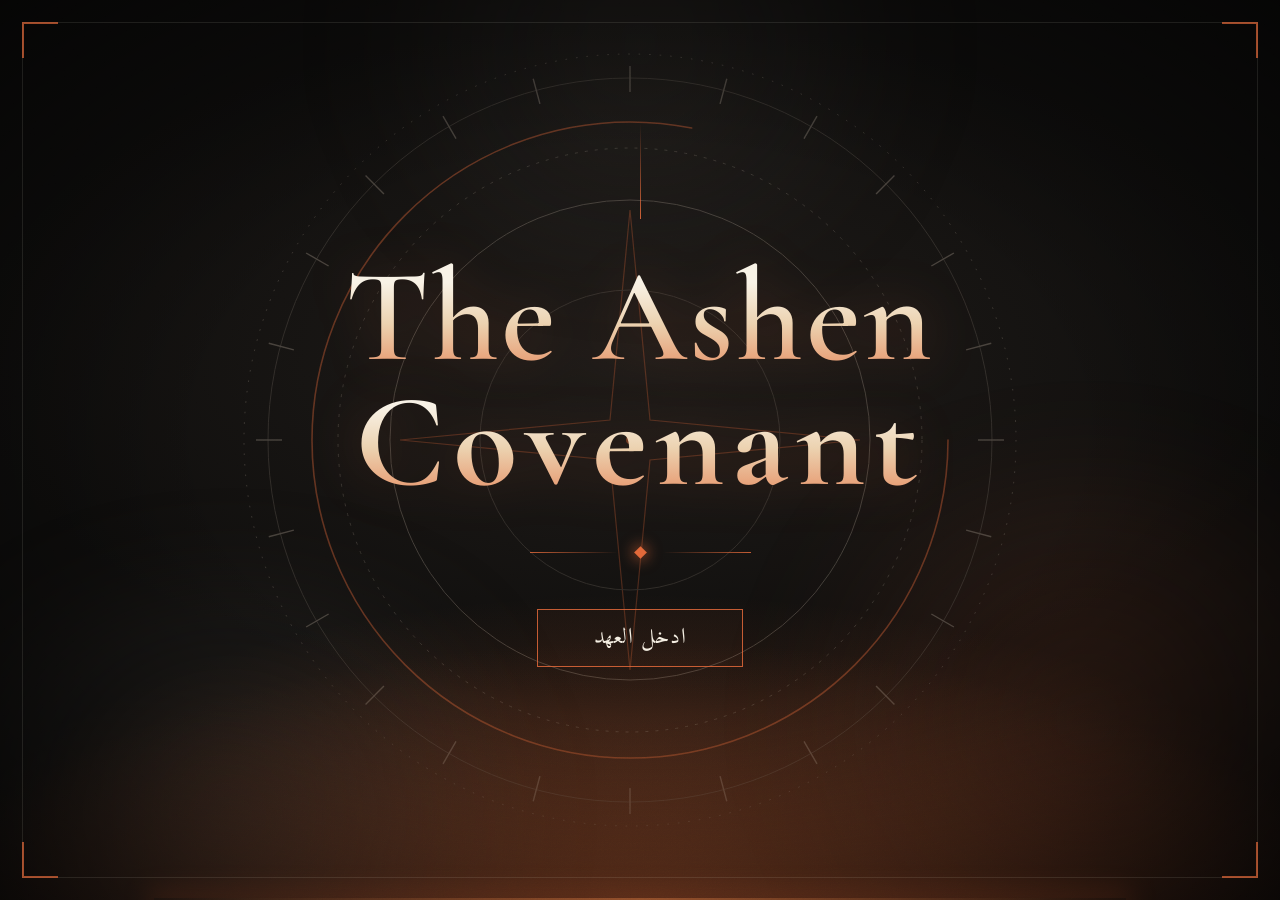
==== pages/intro.html @ e952e1a9 "Separate site sections, shared layout, styles and local assets" ====
<!DOCTYPE html>
<html lang="ar" dir="rtl"><head><link rel="stylesheet" href="../styles/fonts.css">
<meta charset="utf-8">
<meta name="viewport" content="width=device-width, initial-scale=1">
<title>The Ashen Covenant</title>

<meta name="hz:slide-selector" content="[data-canvas-width]"><meta name="hz:canvas-width" content="1440"><meta name="hz:canvas-height" content="900"><link rel="stylesheet" href="../styles/intro.css"></head>
<body>







<div style="position: relative; overflow: hidden; box-sizing: border-box; min-height: 100vh; display: flex; flex-direction: column; background: radial-gradient(ellipse 90% 60% at 50% 112%, rgba(226,105,58,.38), rgba(14,13,12,0) 68%), radial-gradient(ellipse 70% 50% at 50% 40%, rgba(60,52,46,.35), rgba(14,13,12,0) 75%), #0e0d0c; color: #e9e4da; font-family: 'Amiri', serif" data-canvas-width="1440" data-canvas-height="900" data-document-role="page" data-label="الصفحة الافتتاحية">

<div aria-hidden="true" style="position: absolute; inset: 0; pointer-events: none; overflow: hidden">
<div class="smoke" style="left: -12%; bottom: -18%; width: 60%; height: 55%; background: radial-gradient(circle, rgba(130,120,110,.20), rgba(130,120,110,0) 70%)"></div>
<div class="smoke" style="right: -14%; bottom: -10%; width: 58%; height: 60%; background: radial-gradient(circle, rgba(226,105,58,.16), rgba(226,105,58,0) 70%); animation-duration: 28s; animation-delay: -8s"></div>
<div class="smoke" style="left: 22%; top: -20%; width: 56%; height: 50%; background: radial-gradient(circle, rgba(110,102,94,.14), rgba(110,102,94,0) 70%); animation-duration: 34s; animation-delay: -14s"></div>
</div>

<div aria-hidden="true" style="position: absolute; left: 50%; top: 50%; width: min(150vw, 820px); height: min(150vw, 820px); margin-left: calc(min(150vw, 820px) / -2); margin-top: calc(min(150vw, 820px) / -2); pointer-events: none; opacity: .5">
<svg sc-camel-view-box="0 0 800 800" width="100%" height="100%" fill="none" xmlns="http://www.w3.org/2000/svg">
<g class="spin">
<circle cx="400" cy="400" r="386" stroke="#6f675e" stroke-width="1" stroke-dasharray="1.5 9"></circle>
<circle cx="400" cy="400" r="362" stroke="#4d4741" stroke-width="1"></circle>
<g stroke="#7a7167" stroke-width="1.4">
<line x1="400" y1="26" x2="400" y2="52"></line>
<line x1="400" y1="26" x2="400" y2="52" transform="rotate(15 400 400)"></line>
<line x1="400" y1="26" x2="400" y2="52" transform="rotate(30 400 400)"></line>
<line x1="400" y1="26" x2="400" y2="52" transform="rotate(45 400 400)"></line>
<line x1="400" y1="26" x2="400" y2="52" transform="rotate(60 400 400)"></line>
<line x1="400" y1="26" x2="400" y2="52" transform="rotate(75 400 400)"></line>
<line x1="400" y1="26" x2="400" y2="52" transform="rotate(90 400 400)"></line>
<line x1="400" y1="26" x2="400" y2="52" transform="rotate(105 400 400)"></line>
<line x1="400" y1="26" x2="400" y2="52" transform="rotate(120 400 400)"></line>
<line x1="400" y1="26" x2="400" y2="52" transform="rotate(135 400 400)"></line>
<line x1="400" y1="26" x2="400" y2="52" transform="rotate(150 400 400)"></line>
<line x1="400" y1="26" x2="400" y2="52" transform="rotate(165 400 400)"></line>
<line x1="400" y1="26" x2="400" y2="52" transform="rotate(180 400 400)"></line>
<line x1="400" y1="26" x2="400" y2="52" transform="rotate(195 400 400)"></line>
<line x1="400" y1="26" x2="400" y2="52" transform="rotate(210 400 400)"></line>
<line x1="400" y1="26" x2="400" y2="52" transform="rotate(225 400 400)"></line>
<line x1="400" y1="26" x2="400" y2="52" transform="rotate(240 400 400)"></line>
<line x1="400" y1="26" x2="400" y2="52" transform="rotate(255 400 400)"></line>
<line x1="400" y1="26" x2="400" y2="52" transform="rotate(270 400 400)"></line>
<line x1="400" y1="26" x2="400" y2="52" transform="rotate(285 400 400)"></line>
<line x1="400" y1="26" x2="400" y2="52" transform="rotate(300 400 400)"></line>
<line x1="400" y1="26" x2="400" y2="52" transform="rotate(315 400 400)"></line>
<line x1="400" y1="26" x2="400" y2="52" transform="rotate(330 400 400)"></line>
<line x1="400" y1="26" x2="400" y2="52" transform="rotate(345 400 400)"></line>
</g>
</g>
<g class="spinBack">
<circle cx="400" cy="400" r="318" stroke="#e2693a" stroke-width="1.6" stroke-dasharray="1560 440" stroke-linecap="round" opacity=".75"></circle>
<circle cx="400" cy="400" r="292" stroke="#5c564e" stroke-width="1" stroke-dasharray="3 7"></circle>
</g>
<g class="spin" style="animation-duration: 220s">
<circle cx="400" cy="400" r="240" stroke="#6f675e" stroke-width="1"></circle>
<polygon points="400,170 420,380 630,400 420,420 400,630 380,420 170,400 380,380" stroke="#e2693a" stroke-width="1.2" opacity=".55"></polygon>
</g>
<circle cx="400" cy="400" r="150" stroke="#4d4741" stroke-width="1"></circle>
<circle cx="400" cy="400" r="4" fill="#e2693a" opacity=".8"></circle>
</svg>
</div>

<div aria-hidden="true" style="position: absolute; left: 0; right: 0; bottom: 0; height: 34%; pointer-events: none; background: radial-gradient(ellipse 55% 100% at 50% 100%, rgba(240,120,60,.30), rgba(14,13,12,0)); animation: breathe 6s ease-in-out infinite"></div>
<div aria-hidden="true" style="position: absolute; left: 12%; right: 12%; bottom: 0; height: 2px; pointer-events: none; background: linear-gradient(90deg, rgba(226,105,58,0), rgba(240,130,70,.95) 50%, rgba(226,105,58,0)); box-shadow: 0 0 24px 6px rgba(226,105,58,.45); animation: breathe 5s ease-in-out infinite"></div>

<div aria-hidden="true" style="position: absolute; inset: 0; pointer-events: none; overflow: hidden">
<span class="flake" style="left: 5%; width: 3px; height: 2px; --dx: 40px; --r: 200deg; animation-duration: 22s; animation-delay: 0s"></span>
<span class="flake" style="left: 14%; width: 2px; height: 2px; --dx: -30px; --r: -160deg; animation-duration: 26s; animation-delay: 5s"></span>
<span class="flake" style="left: 23%; width: 4px; height: 2px; --dx: 55px; --r: 240deg; animation-duration: 24s; animation-delay: 11s"></span>
<span class="flake" style="left: 31%; width: 2px; height: 2px; --dx: -45px; --r: -120deg; animation-duration: 28s; animation-delay: 3s"></span>
<span class="flake" style="left: 40%; width: 3px; height: 2px; --dx: 35px; --r: 180deg; animation-duration: 23s; animation-delay: 14s"></span>
<span class="flake" style="left: 48%; width: 2px; height: 2px; --dx: -25px; --r: -220deg; animation-duration: 27s; animation-delay: 8s"></span>
<span class="flake" style="left: 57%; width: 4px; height: 2px; --dx: 60px; --r: 260deg; animation-duration: 25s; animation-delay: 1.5s"></span>
<span class="flake" style="left: 64%; width: 2px; height: 2px; --dx: -50px; --r: -140deg; animation-duration: 29s; animation-delay: 12s"></span>
<span class="flake" style="left: 72%; width: 3px; height: 2px; --dx: 30px; --r: 190deg; animation-duration: 24s; animation-delay: 6s"></span>
<span class="flake" style="left: 80%; width: 2px; height: 2px; --dx: -35px; --r: -200deg; animation-duration: 26s; animation-delay: 16s"></span>
<span class="flake" style="left: 88%; width: 4px; height: 2px; --dx: 45px; --r: 230deg; animation-duration: 22s; animation-delay: 9s"></span>
<span class="flake" style="left: 95%; width: 2px; height: 2px; --dx: -40px; --r: -170deg; animation-duration: 28s; animation-delay: 2.5s"></span>
</div>

<div aria-hidden="true" style="position: absolute; inset: 0; pointer-events: none; overflow: hidden">
<span class="ember" style="left: 5%; width: 3px; height: 3px; --dx: 40px; animation-duration: 11s; animation-delay: 0s"></span>
<span class="ember soft" style="left: 9%; width: 5px; height: 5px; --dx: -30px; animation-duration: 16s; animation-delay: 4s"></span>
<span class="ember" style="left: 14%; width: 2px; height: 2px; --dx: 55px; animation-duration: 13s; animation-delay: 7s"></span>
<span class="ember" style="left: 20%; width: 4px; height: 4px; --dx: -45px; animation-duration: 12s; animation-delay: 1.5s"></span>
<span class="ember soft" style="left: 26%; width: 6px; height: 6px; --dx: 35px; animation-duration: 18s; animation-delay: 9s"></span>
<span class="ember" style="left: 31%; width: 2px; height: 2px; --dx: -25px; animation-duration: 10s; animation-delay: 3s"></span>
<span class="ember" style="left: 36%; width: 3px; height: 3px; --dx: 60px; animation-duration: 15s; animation-delay: 6s"></span>
<span class="ember" style="left: 41%; width: 2px; height: 2px; --dx: -55px; animation-duration: 12s; animation-delay: 10.5s"></span>
<span class="ember soft" style="left: 46%; width: 5px; height: 5px; --dx: 25px; animation-duration: 17s; animation-delay: 2s"></span>
<span class="ember" style="left: 50%; width: 3px; height: 3px; --dx: -20px; animation-duration: 11s; animation-delay: 8s"></span>
<span class="ember" style="left: 54%; width: 2px; height: 2px; --dx: 45px; animation-duration: 13s; animation-delay: 0.8s"></span>
<span class="ember soft" style="left: 59%; width: 4px; height: 4px; --dx: -60px; animation-duration: 16s; animation-delay: 5s"></span>
<span class="ember" style="left: 64%; width: 3px; height: 3px; --dx: 30px; animation-duration: 12s; animation-delay: 11s"></span>
<span class="ember" style="left: 69%; width: 2px; height: 2px; --dx: -35px; animation-duration: 10s; animation-delay: 2.8s"></span>
<span class="ember soft" style="left: 74%; width: 6px; height: 6px; --dx: 50px; animation-duration: 19s; animation-delay: 7.5s"></span>
<span class="ember" style="left: 79%; width: 3px; height: 3px; --dx: -25px; animation-duration: 14s; animation-delay: 1s"></span>
<span class="ember" style="left: 84%; width: 2px; height: 2px; --dx: 40px; animation-duration: 13s; animation-delay: 4.5s"></span>
<span class="ember" style="left: 89%; width: 4px; height: 4px; --dx: -50px; animation-duration: 15s; animation-delay: 9.5s"></span>
<span class="ember soft" style="left: 94%; width: 5px; height: 5px; --dx: 20px; animation-duration: 17s; animation-delay: 3.5s"></span>
<span class="ember" style="left: 97%; width: 2px; height: 2px; --dx: -30px; animation-duration: 11s; animation-delay: 6.5s"></span>
</div>

<div aria-hidden="true" style="position: absolute; inset: 0; pointer-events: none; background: radial-gradient(ellipse 75% 70% at 50% 48%, rgba(0,0,0,0) 45%, rgba(0,0,0,.72) 100%)"></div>

<svg aria-hidden="true" xmlns="http://www.w3.org/2000/svg" style="position: absolute; inset: 0; width: 100%; height: 100%; opacity: .10; mix-blend-mode: overlay; pointer-events: none">
<filter id="grain"><feTurbulence type="fractalNoise" baseFrequency=".85" numOctaves="2" stitchTiles="stitch"></feTurbulence><feColorMatrix type="saturate" values="0"></feColorMatrix></filter>
<rect width="100%" height="100%" filter="url(#grain)"></rect>
</svg>

<div aria-hidden="true" style="position: absolute; inset: 22px; border: 1px solid rgba(233,228,218,.10); pointer-events: none"></div>
<div aria-hidden="true" style="position: absolute; top: 22px; left: 22px; width: 34px; height: 34px; border-top: 2px solid rgba(226,105,58,.7); border-left: 2px solid rgba(226,105,58,.7); pointer-events: none"></div>
<div aria-hidden="true" style="position: absolute; top: 22px; right: 22px; width: 34px; height: 34px; border-top: 2px solid rgba(226,105,58,.7); border-right: 2px solid rgba(226,105,58,.7); pointer-events: none"></div>
<div aria-hidden="true" style="position: absolute; bottom: 22px; left: 22px; width: 34px; height: 34px; border-bottom: 2px solid rgba(226,105,58,.7); border-left: 2px solid rgba(226,105,58,.7); pointer-events: none"></div>
<div aria-hidden="true" style="position: absolute; bottom: 22px; right: 22px; width: 34px; height: 34px; border-bottom: 2px solid rgba(226,105,58,.7); border-right: 2px solid rgba(226,105,58,.7); pointer-events: none"></div>

<main style="position: relative; flex: 1 1 auto; display: flex; flex-direction: column; align-items: center; justify-content: center; text-align: center; padding: 0 24px 110px">
<span class="thread" style="display: block; width: 1px; height: 96px; margin-bottom: 36px; background: linear-gradient(180deg, rgba(226,105,58,0), rgba(226,105,58,.9))"></span>
<h1 class="in2" style="margin: 0; line-height: .94">
<span class="title" dir="ltr" style="display: block; font-family: 'Cormorant Garamond', serif; font-weight: 600; font-size: clamp(56px, 11.5vw, 132px); letter-spacing: .02em">The Ashen</span>
<span class="title" dir="ltr" style="display: block; font-family: 'Cormorant Garamond', serif; font-weight: 700; font-size: clamp(56px, 11.5vw, 132px); letter-spacing: .06em">Covenant</span>
</h1>
<div class="in3" style="display: flex; align-items: center; gap: 18px; margin-top: 44px">
<span style="display: block; width: 88px; height: 1px; background: linear-gradient(90deg, rgba(226,105,58,0), rgba(226,105,58,.85))"></span>
<span style="display: block; width: 9px; height: 9px; background: #e2693a; transform: rotate(45deg); box-shadow: 0 0 14px 2px rgba(226,105,58,.6)"></span>
<span style="display: block; width: 88px; height: 1px; background: linear-gradient(90deg, rgba(226,105,58,.85), rgba(226,105,58,0))"></span>
</div>
<div class="in4" style="margin-top: 52px">
<a class="enter" href="#home" id="enter-site">ادخل العهد</a>
</div>
</main>



</div>




<script>document.getElementById('enter-site').addEventListener('click',function(e){e.preventDefault();parent.postMessage('ashen:enter','*')});</script></body></html>
---- styles/fonts.css ----
/* Font licenses: ../assets/fonts/LICENSE.txt */
@font-face {
  font-family: 'Amiri';
  font-style: normal;
  font-weight: 400;
  font-display: swap;
  src: url("../assets/fonts/font-1.woff2") format('woff2');
  unicode-range: U+0600-06FF, U+0750-077F, U+0870-0891, U+0897-08E1, U+08E3-08FF, U+200C-200E, U+2010-2011, U+204F, U+2E41, U+FB50-FDFF, U+FE70-FE74, U+FE76-FEFC, U+102E0-102FB, U+10E60-10E7E, U+10EC2-10EC7, U+10EC9-10EEE, U+10EF0-10EFF, U+1EE00-1EE03, U+1EE05-1EE1F, U+1EE21-1EE22, U+1EE24, U+1EE27, U+1EE29-1EE32, U+1EE34-1EE37, U+1EE39, U+1EE3B, U+1EE42, U+1EE47, U+1EE49, U+1EE4B, U+1EE4D-1EE4F, U+1EE51-1EE52, U+1EE54, U+1EE57, U+1EE59, U+1EE5B, U+1EE5D, U+1EE5F, U+1EE61-1EE62, U+1EE64, U+1EE67-1EE6A, U+1EE6C-1EE72, U+1EE74-1EE77, U+1EE79-1EE7C, U+1EE7E, U+1EE80-1EE89, U+1EE8B-1EE9B, U+1EEA1-1EEA3, U+1EEA5-1EEA9, U+1EEAB-1EEBB, U+1EEF0-1EEF1;
}
@font-face {
  font-family: 'Amiri';
  font-style: normal;
  font-weight: 400;
  font-display: swap;
  src: url("../assets/fonts/font-2.woff2") format('woff2');
  unicode-range: U+0000-00FF, U+0131, U+0152-0153, U+02BB-02BC, U+02C6, U+02DA, U+02DC, U+0304, U+0308, U+0329, U+2000-206F, U+20AC, U+2122, U+2191, U+2193, U+2212, U+2215, U+FEFF, U+FFFD;
}
@font-face {
  font-family: 'Cormorant Garamond';
  font-style: normal;
  font-weight: 500;
  font-display: swap;
  src: url("../assets/fonts/font-3.woff2") format('woff2');
  unicode-range: U+0000-00FF, U+0131, U+0152-0153, U+02BB-02BC, U+02C6, U+02DA, U+02DC, U+0304, U+0308, U+0329, U+2000-206F, U+20AC, U+2122, U+2191, U+2193, U+2212, U+2215, U+FEFF, U+FFFD;
}
@font-face {
  font-family: 'Cormorant Garamond';
  font-style: normal;
  font-weight: 600;
  font-display: swap;
  src: url("../assets/fonts/font-3.woff2") format('woff2');
  unicode-range: U+0000-00FF, U+0131, U+0152-0153, U+02BB-02BC, U+02C6, U+02DA, U+02DC, U+0304, U+0308, U+0329, U+2000-206F, U+20AC, U+2122, U+2191, U+2193, U+2212, U+2215, U+FEFF, U+FFFD;
}
@font-face {
  font-family: 'Cormorant Garamond';
  font-style: normal;
  font-weight: 700;
  font-display: swap;
  src: url("../assets/fonts/font-3.woff2") format('woff2');
  unicode-range: U+0000-00FF, U+0131, U+0152-0153, U+02BB-02BC, U+02C6, U+02DA, U+02DC, U+0304, U+0308, U+0329, U+2000-206F, U+20AC, U+2122, U+2191, U+2193, U+2212, U+2215, U+FEFF, U+FFFD;
}
---- styles/intro.css ----
/* arabic */

/* latin-ext */

/* latin */

/* arabic */

/* latin-ext */

/* latin */

/* cyrillic-ext */

/* cyrillic */

/* vietnamese */

/* latin-ext */

/* latin */

/* cyrillic-ext */

/* cyrillic */

/* vietnamese */

/* latin-ext */

/* latin */

/* cyrillic-ext */

/* cyrillic */

/* vietnamese */

/* latin-ext */

/* latin */



body{margin:0;background:#0e0d0c}
a{color:#a39d94;text-decoration:none}
a:hover{color:#e9e4da}
@keyframes rise{
0%{transform:translate3d(0,0,0) scale(1);opacity:0}
10%{opacity:.95}
65%{opacity:.5}
100%{transform:translate3d(var(--dx),-95vh,0) scale(.35);opacity:0}
}
@keyframes fall{
0%{transform:translate3d(0,-8vh,0) rotate(0deg);opacity:0}
12%{opacity:.55}
85%{opacity:.35}
100%{transform:translate3d(var(--dx),108vh,0) rotate(var(--r));opacity:0}
}
@keyframes drift{
0%{transform:translate3d(-4%,0,0) scale(1);opacity:.7}
100%{transform:translate3d(5%,-6%,0) scale(1.18);opacity:1}
}
@keyframes breathe{
0%,100%{opacity:.55}
50%{opacity:.9}
}
@keyframes spin{
from{transform:rotate(0deg)}
to{transform:rotate(360deg)}
}
@keyframes spinBack{
from{transform:rotate(360deg)}
to{transform:rotate(0deg)}
}
@keyframes fadeUp{
0%{opacity:0;transform:translateY(22px)}
100%{opacity:1;transform:translateY(0)}
}
@keyframes drawDown{
0%{transform:scaleY(0)}
100%{transform:scaleY(1)}
}
@keyframes pulse{
0%,100%{box-shadow:0 0 0 0 rgba(226,105,58,0),inset 0 0 0 0 rgba(226,105,58,0)}
50%{box-shadow:0 0 28px 2px rgba(226,105,58,.28),inset 0 0 18px 0 rgba(226,105,58,.12)}
}
@keyframes flicker{
0%,100%{opacity:1}
46%{opacity:.92}
50%{opacity:.78}
54%{opacity:.96}
}
.ember{position:absolute;bottom:-14px;border-radius:50%;background:#ea7240;box-shadow:0 0 10px 2px rgba(226,105,58,.55);opacity:0;animation-name:rise;animation-timing-function:ease-out;animation-iteration-count:infinite}
.ember.soft{filter:blur(1.2px);box-shadow:0 0 16px 4px rgba(226,105,58,.45)}
.flake{position:absolute;top:-10px;background:#8d867d;border-radius:1px;opacity:0;animation-name:fall;animation-timing-function:linear;animation-iteration-count:infinite}
.smoke{position:absolute;border-radius:50%;filter:blur(48px);animation:drift 22s ease-in-out infinite alternate}
.spin{transform-origin:400px 400px;animation:spin 140s linear infinite}
.spinBack{transform-origin:400px 400px;animation:spinBack 95s linear infinite}
.title{background:linear-gradient(180deg,#f8f2e6 22%,#ecd2b0 55%,#e2693a 120%);-webkit-background-clip:text;background-clip:text;-webkit-text-fill-color:transparent;color:transparent;filter:drop-shadow(0 0 26px rgba(226,105,58,.22));animation:flicker 7s ease-in-out infinite}
.enter{position:relative;display:inline-flex;align-items:center;justify-content:center;min-height:56px;padding:0 56px;border:1px solid rgba(226,105,58,.85);background:rgba(226,105,58,.04);color:#f4eee2;font-family:'Amiri',serif;font-size:22px;letter-spacing:.04em;transition:background .3s,color .3s,border-color .3s;animation:pulse 4.5s ease-in-out infinite}
.enter:hover{background:#e2693a;color:#0e0d0c;border-color:#e2693a}
.enter:focus-visible,a:focus-visible{outline:2px solid #e9e4da;outline-offset:5px}
.in1{animation:fadeUp 1.4s ease-out .3s both}
.in2{animation:fadeUp 1.6s ease-out .7s both}
.in3{animation:fadeUp 1.4s ease-out 1.3s both}
.in4{animation:fadeUp 1.4s ease-out 1.7s both}
.in5{animation:fadeUp 1.4s ease-out 2.1s both}
.thread{transform-origin:top center;animation:drawDown 1.8s ease-out .1s both}
@media (prefers-reduced-motion:reduce){
.ember,.flake,.smoke,.spin,.spinBack,.title,.enter,.in1,.in2,.in3,.in4,.in5,.thread{animation:none}
.ember{opacity:.5}
}

html,body{min-height:100%;}main{min-height:85svh;box-sizing:border-box} @media(max-width:600px){main{padding-bottom:60px!important}.thread{height:50px!important;margin-bottom:24px!important}.title{font-size:clamp(48px,13vw,76px)!important}}
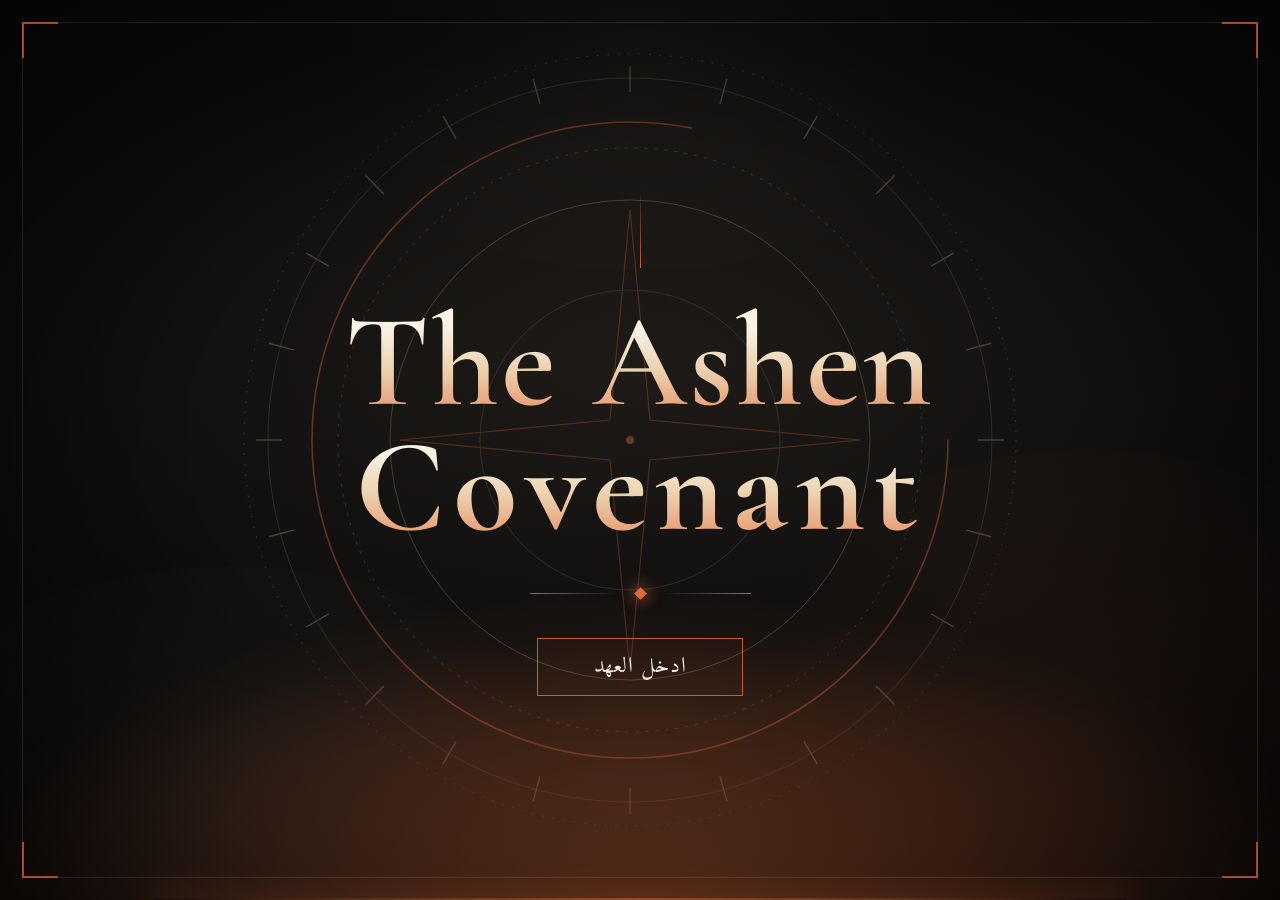
==== commit 38a9df14: "Smooth intro into preloaded homepage, remove intro scrollbar and reduce animation cost" ====
--- a/pages/intro.html
+++ b/pages/intro.html
@@ -71,48 +71,45 @@
 
 <div aria-hidden="true" style="position: absolute; inset: 0; pointer-events: none; overflow: hidden">
 <span class="flake" style="left: 5%; width: 3px; height: 2px; --dx: 40px; --r: 200deg; animation-duration: 22s; animation-delay: 0s"></span>
-<span class="flake" style="left: 14%; width: 2px; height: 2px; --dx: -30px; --r: -160deg; animation-duration: 26s; animation-delay: 5s"></span>
-<span class="flake" style="left: 23%; width: 4px; height: 2px; --dx: 55px; --r: 240deg; animation-duration: 24s; animation-delay: 11s"></span>
+
+
 <span class="flake" style="left: 31%; width: 2px; height: 2px; --dx: -45px; --r: -120deg; animation-duration: 28s; animation-delay: 3s"></span>
-<span class="flake" style="left: 40%; width: 3px; height: 2px; --dx: 35px; --r: 180deg; animation-duration: 23s; animation-delay: 14s"></span>
-<span class="flake" style="left: 48%; width: 2px; height: 2px; --dx: -25px; --r: -220deg; animation-duration: 27s; animation-delay: 8s"></span>
+
+
 <span class="flake" style="left: 57%; width: 4px; height: 2px; --dx: 60px; --r: 260deg; animation-duration: 25s; animation-delay: 1.5s"></span>
-<span class="flake" style="left: 64%; width: 2px; height: 2px; --dx: -50px; --r: -140deg; animation-duration: 29s; animation-delay: 12s"></span>
-<span class="flake" style="left: 72%; width: 3px; height: 2px; --dx: 30px; --r: 190deg; animation-duration: 24s; animation-delay: 6s"></span>
+
+
 <span class="flake" style="left: 80%; width: 2px; height: 2px; --dx: -35px; --r: -200deg; animation-duration: 26s; animation-delay: 16s"></span>
-<span class="flake" style="left: 88%; width: 4px; height: 2px; --dx: 45px; --r: 230deg; animation-duration: 22s; animation-delay: 9s"></span>
-<span class="flake" style="left: 95%; width: 2px; height: 2px; --dx: -40px; --r: -170deg; animation-duration: 28s; animation-delay: 2.5s"></span>
+
+
 </div>
 
 <div aria-hidden="true" style="position: absolute; inset: 0; pointer-events: none; overflow: hidden">
 <span class="ember" style="left: 5%; width: 3px; height: 3px; --dx: 40px; animation-duration: 11s; animation-delay: 0s"></span>
-<span class="ember soft" style="left: 9%; width: 5px; height: 5px; --dx: -30px; animation-duration: 16s; animation-delay: 4s"></span>
-<span class="ember" style="left: 14%; width: 2px; height: 2px; --dx: 55px; animation-duration: 13s; animation-delay: 7s"></span>
+
+
 <span class="ember" style="left: 20%; width: 4px; height: 4px; --dx: -45px; animation-duration: 12s; animation-delay: 1.5s"></span>
-<span class="ember soft" style="left: 26%; width: 6px; height: 6px; --dx: 35px; animation-duration: 18s; animation-delay: 9s"></span>
-<span class="ember" style="left: 31%; width: 2px; height: 2px; --dx: -25px; animation-duration: 10s; animation-delay: 3s"></span>
+
+
 <span class="ember" style="left: 36%; width: 3px; height: 3px; --dx: 60px; animation-duration: 15s; animation-delay: 6s"></span>
-<span class="ember" style="left: 41%; width: 2px; height: 2px; --dx: -55px; animation-duration: 12s; animation-delay: 10.5s"></span>
-<span class="ember soft" style="left: 46%; width: 5px; height: 5px; --dx: 25px; animation-duration: 17s; animation-delay: 2s"></span>
+
+
 <span class="ember" style="left: 50%; width: 3px; height: 3px; --dx: -20px; animation-duration: 11s; animation-delay: 8s"></span>
-<span class="ember" style="left: 54%; width: 2px; height: 2px; --dx: 45px; animation-duration: 13s; animation-delay: 0.8s"></span>
-<span class="ember soft" style="left: 59%; width: 4px; height: 4px; --dx: -60px; animation-duration: 16s; animation-delay: 5s"></span>
+
+
 <span class="ember" style="left: 64%; width: 3px; height: 3px; --dx: 30px; animation-duration: 12s; animation-delay: 11s"></span>
-<span class="ember" style="left: 69%; width: 2px; height: 2px; --dx: -35px; animation-duration: 10s; animation-delay: 2.8s"></span>
-<span class="ember soft" style="left: 74%; width: 6px; height: 6px; --dx: 50px; animation-duration: 19s; animation-delay: 7.5s"></span>
+
+
 <span class="ember" style="left: 79%; width: 3px; height: 3px; --dx: -25px; animation-duration: 14s; animation-delay: 1s"></span>
-<span class="ember" style="left: 84%; width: 2px; height: 2px; --dx: 40px; animation-duration: 13s; animation-delay: 4.5s"></span>
-<span class="ember" style="left: 89%; width: 4px; height: 4px; --dx: -50px; animation-duration: 15s; animation-delay: 9.5s"></span>
+
+
 <span class="ember soft" style="left: 94%; width: 5px; height: 5px; --dx: 20px; animation-duration: 17s; animation-delay: 3.5s"></span>
-<span class="ember" style="left: 97%; width: 2px; height: 2px; --dx: -30px; animation-duration: 11s; animation-delay: 6.5s"></span>
+
 </div>
 
 <div aria-hidden="true" style="position: absolute; inset: 0; pointer-events: none; background: radial-gradient(ellipse 75% 70% at 50% 48%, rgba(0,0,0,0) 45%, rgba(0,0,0,.72) 100%)"></div>
 
-<svg aria-hidden="true" xmlns="http://www.w3.org/2000/svg" style="position: absolute; inset: 0; width: 100%; height: 100%; opacity: .10; mix-blend-mode: overlay; pointer-events: none">
-<filter id="grain"><feTurbulence type="fractalNoise" baseFrequency=".85" numOctaves="2" stitchTiles="stitch"></feTurbulence><feColorMatrix type="saturate" values="0"></feColorMatrix></filter>
-<rect width="100%" height="100%" filter="url(#grain)"></rect>
-</svg>
+
 
 <div aria-hidden="true" style="position: absolute; inset: 22px; border: 1px solid rgba(233,228,218,.10); pointer-events: none"></div>
 <div aria-hidden="true" style="position: absolute; top: 22px; left: 22px; width: 34px; height: 34px; border-top: 2px solid rgba(226,105,58,.7); border-left: 2px solid rgba(226,105,58,.7); pointer-events: none"></div>
@@ -143,4 +140,13 @@
 
 
 
-<script>document.getElementById('enter-site').addEventListener('click',function(e){e.preventDefault();parent.postMessage('ashen:enter','*')});</script></body></html>+<script>const enterButton = document.getElementById('enter-site');
+let requested = false;
+enterButton.addEventListener('click', function (event) {
+  event.preventDefault();
+  if (requested) return;
+  requested = true;
+  enterButton.setAttribute('aria-disabled', 'true');
+  document.documentElement.classList.add('leaving');
+  parent.postMessage('ashen:enter', '*');
+});</script></body></html>
--- a/styles/intro.css
+++ b/styles/intro.css
@@ -1,47 +1,3 @@
-/* arabic */
-
-/* latin-ext */
-
-/* latin */
-
-/* arabic */
-
-/* latin-ext */
-
-/* latin */
-
-/* cyrillic-ext */
-
-/* cyrillic */
-
-/* vietnamese */
-
-/* latin-ext */
-
-/* latin */
-
-/* cyrillic-ext */
-
-/* cyrillic */
-
-/* vietnamese */
-
-/* latin-ext */
-
-/* latin */
-
-/* cyrillic-ext */
-
-/* cyrillic */
-
-/* vietnamese */
-
-/* latin-ext */
-
-/* latin */
-
-
-
 body{margin:0;background:#0e0d0c}
 a{color:#a39d94;text-decoration:none}
 a:hover{color:#e9e4da}
@@ -112,4 +68,32 @@
 .ember{opacity:.5}
 }
 
-html,body{min-height:100%;}main{min-height:85svh;box-sizing:border-box} @media(max-width:600px){main{padding-bottom:60px!important}.thread{height:50px!important;margin-bottom:24px!important}.title{font-size:clamp(48px,13vw,76px)!important}} +
+/* Fit the welcome screen without an inner scrollbar. */
+html, body { width: 100%; height: 100%; min-height: 0; overflow: hidden; }
+[data-document-role="page"] { height: 100vh; height: 100dvh; min-height: 0 !important; }
+main { min-height: 0; box-sizing: border-box; padding: 24px 24px 40px !important; }
+.thread { height: clamp(24px, 9vh, 80px) !important; margin-bottom: clamp(16px, 4vh, 32px) !important; }
+.in3 { margin-top: clamp(18px, 5vh, 40px) !important; }
+.in4 { margin-top: clamp(20px, 5vh, 40px) !important; }
+.title { font-size: clamp(48px, min(11.5vw, 18vh), 132px) !important; filter: none; animation: none; }
+/* Retain light embers, but avoid animated blur and SVG paint filters. */
+.smoke { filter: none; animation: none; opacity: .55; }
+.spin, .spinBack { animation: none; }
+.ember.soft { filter: none; box-shadow: 0 0 6px rgba(226,105,58,.4); }
+.enter { animation: none; }
+.in2 { animation: fadeUp .7s ease-out .1s both; }
+.in3 { animation: fadeUp .7s ease-out .2s both; }
+.in4 { animation: fadeUp .7s ease-out .3s both; }
+.thread { animation-duration: .8s; }
+.leaving *, .leaving *::before, .leaving *::after { animation-play-state: paused !important; }
+@media (max-height: 450px) {
+  main { padding: 18px 24px !important; }
+  .thread { display: none !important; }
+  .title { font-size: min(14vh, 10vw) !important; }
+  .in3, .in4 { margin-top: 16px !important; }
+  .enter { min-height: 44px; }
+}
+@media (prefers-reduced-motion: reduce) {
+  *, *::before, *::after { animation: none !important; transition: none !important; }
+}
